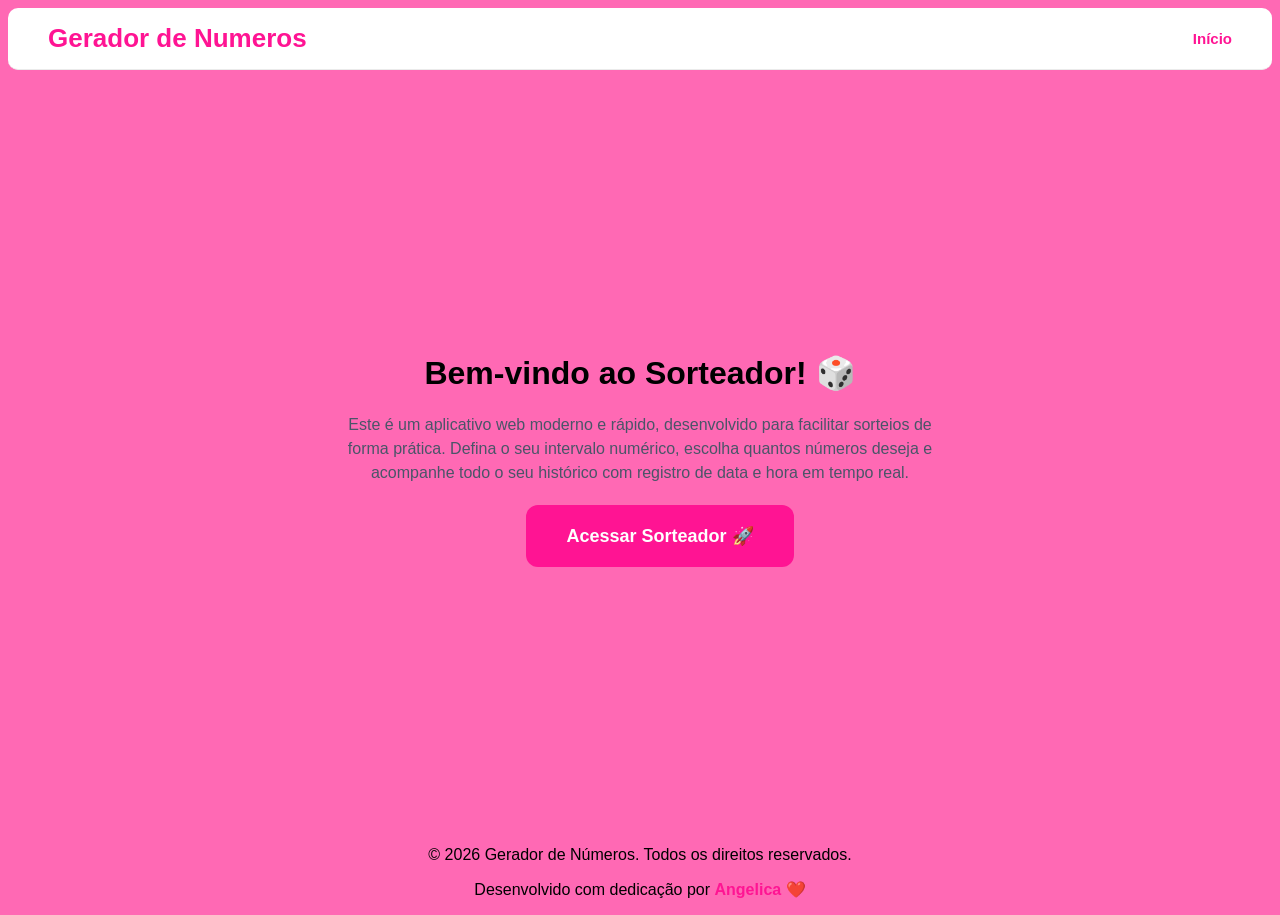
==== inicio.html @ ce0a9211 "Add files via upload" ====
<!DOCTYPE html>
<html lang="pt-BR">
<head>
    <meta charset="UTF-8">
    <meta name="viewport" content="width=device-width, initial-scale=1.0">
    <title>Início - Gerador de Números</title>
    <!-- Link para o arquivo CSS -->
    <link rel="stylesheet" href="style.css">
</head>
<body>

    <!-- Cabeçalho idêntico -->
    <header class="cabecalho-site">
        <a href="inicio.html" class="logo">Gerador de Numeros</a>
        <div class="menu-direito">
            <nav class="links-menu">
                <a href="inicio.html" style="color: #FF1493;">Início</a>
            </nav>
        </div>
    </header>
    
    <!-- Conteúdo Principal da Página de Início -->
    <main>
            
            <h1>Bem-vindo ao Sorteador! 🎲</h1>
            
            <p style="color: #4a5568; font-size: 16px; line-height: 1.5; max-width: 600px; margin: 0 auto;">
                Este é um aplicativo web moderno e rápido, desenvolvido para facilitar sorteios de forma prática. 
                Defina o seu intervalo numérico, escolha quantos números deseja e acompanhe todo o seu histórico 
                com registro de data e hora em tempo real.
            </p>

            <div style="margin-top: 20px;">
                <!-- Botão de Ação que leva direto para a página do sorteador -->
                <a href="index.html" class="btn-principal" style="display: inline-block; text-decoration: none; max-width: 250px; text-align: center;">
                    Acessar Sorteador 🚀
                </a>
            </div>

    </main>

    <!-- RODAPÉ DO SITE -->
    <footer class="rodape-site">
    <p>&copy; 2026 Gerador de Números. Todos os direitos reservados.</p>
    <p>Desenvolvido com dedicação por <a href="https://www.linkedin.com/in/angelicasouzasantos" target="_blank" class="link-rodape">Angelica</a> ❤️ </p>
</footer>

    <script src="script.js"></script>
</body>
</html>
---- style.css ----
body {
    background-color: #FF69B4;
    text-align: center;
    font-family: Arial, sans-serif;
}

/* ========================================= */
/* ESTILOS DO CABEÇALHO                      */
/* ========================================= */

.cabecalho-site {
    display: flex;
    justify-content: space-between; 
    align-items: center; 
    background-color: #ffffff;
    padding: 15px 40px; 
    border-bottom: 1px solid #eaeaea; 
    border-radius: 10px; 
}

.logo {
    color: #FF1493; 
    font-size: 26px;
    font-weight: bold;
    text-decoration: none;
}

.menu-direito {
    display: flex;
    align-items: center;
    gap: 30px; 
}

.links-menu {
    display: flex;
    gap: 20px; 
}

.links-menu a {
    text-decoration: none;
    color: #4a5568; 
    font-size: 15px;
    font-weight: bold;
}

.links-menu a:hover {
    color: #FF1493; 
}

.botoes-acao {
    display: flex;
    gap: 10px;
}

.btn-cabecalho {
    display: flex;
    align-items: center;
    gap: 8px;
    background-color: transparent;
    border: 1px solid #e2e8f0; 
    border-radius: 8px; 
    padding: 8px 12px;
    color: #4a5568;
    font-size: 14px;
    font-weight: bold;
    cursor: pointer;
}

.btn-cabecalho:hover {
    background-color: #f7fafc; 
}

.btn-lua {
    font-size: 18px;
    padding: 8px; 
}

.seta {
    font-size: 10px; 
}

/* ========================================= */
/* ESTRUTURA PRINCIPAL (CARTÃO BRANCO)       */
/* ========================================= */

main {
    display: flex;
    flex-direction: column; 
    justify-content: center; 
    align-items: center; 
    min-height: 80vh; 
    padding: 20px; /* Garante um respiro nas laterais em telas menores */
}

.cartao-principal {
    background-color: #ffffff; 
    border-radius: 20px; 
    padding: 40px; 
    width: 100%;
    max-width: 750px; 
    box-shadow: 0 10px 25px rgba(0, 0, 0, 0.05); 
    display: flex;
    flex-direction: column;
    gap: 30px; 
}

.cartao-principal h1 {
    color: #1a202c;
    font-size: 32px;
    margin: 0;
    text-align: center; 
}

/* ========================================= */
/* PAINEL DE SORTEIO E INPUTS                */
/* ========================================= */

.painel-sorteio {
    display: flex;
    align-items: center;
    justify-content: center;
    gap: 10px; 
    background-color: #f9f9f9; 
    padding: 20px;
    border-radius: 12px;
    color: #4a5568;
    max-width: 600px; 
    width: 100%; 
}

input[type="number"]::-webkit-inner-spin-button,
input[type="number"]::-webkit-outer-spin-button {
    -webkit-appearance: none;
    margin: 0;
}

input[type="number"] {
    -moz-appearance: textfield;
    appearance: textfield;
}

.quadrado-btn {
    width: 40px;
    height: 40px;
    background-color: transparent;
    border: 1px solid #e2e8f0;
    border-radius: 8px;
    font-size: 20px;
    color: #a0aec0;
    cursor: pointer;
}

.quadrado-btn:hover {
    background-color: #e2e8f0;
}

.quadrado-input {
    width: 60px;
    height: 40px;
    text-align: center;
    font-size: 20px;
    font-weight: bold;
    border: 1px solid #e2e8f0;
    border-radius: 8px;
    outline: none;
}

.texto-rosa {
    color: #FF1493;
}

/* ========================================= */
/* BOTÃO PRINCIPAL DE GERAR                  */
/* ========================================= */

.btn-principal {
    background-color: #FF1493;
    color: #ffffff;
    font-size: 18px;
    font-weight: bold;
    border: none;
    border-radius: 12px;
    padding: 20px;
    cursor: pointer;
    width: 100%; 
}

.btn-principal:hover {
    background-color: #d1107a; 
}

/* ========================================= */
/* MODAL (JANELA FLUTUANTE)                  */
/* ========================================= */
.modal-overlay {
    display: none; /* Escondido por padrão. O JS vai mudar para 'flex' */
    position: fixed;
    top: 0; left: 0; width: 100%; height: 100%;
    background-color: rgba(0, 0, 0, 0.6); /* Fundo escurecido */
    justify-content: center;
    align-items: center;
    z-index: 1000; /* Garante que fique por cima de tudo */
}

.modal-content {
    background-color: #ffffff;
    border-radius: 16px;
    width: 400px;
    text-align: center;
    overflow: hidden; /* Corta as quinas do cabeçalho colorido */
}

.modal-header {
    background-color: #d1107a; /* Rosa da foto */
    color: #ffffff;
    padding: 30px;
    position: relative;
}

.icone-hash {
    font-size: 24px;
    background-color: rgba(255,255,255, 0.2);
    width: 50px; height: 50px;
    line-height: 50px;
    border-radius: 50%;
    margin: 0 auto 10px auto;
}

.fechar-btn {
    position: absolute;
    top: 15px; right: 20px;
    background: transparent;
    border: none;
    color: #ffffff;
    font-size: 24px;
    cursor: pointer;
}

.modal-body {
    padding: 40px;
}

.numero-destaque {
    font-size: 48px;
    font-weight: bold;
    color: #ffffff;
    background-color: #d1107a;
    display: inline-block;
    padding: 15px 30px;
    border-radius: 12px;
}

/* ========================================= */
/* HISTÓRICO DE RESULTADOS                   */
/* ========================================= */
.historico-container {
    display: flex;
    flex-direction: column;
    gap: 15px;
    width: 100%;
}

.item-historico {
    background-color: #fff0e6; /* Fundo rosa bem claro */
    border-radius: 12px;
    padding: 20px;
    display: flex;
    flex-direction: column;
    align-items: center;
    gap: 5px;
}

.historico-numero {
    font-size: 36px;
    font-weight: bold;
    color: #d1107a;
}

.historico-texto {
    font-size: 14px;
    color: #666;
    font-weight: bold;
}

.item-historico {
    background-color: #ffe6f2; /* Fundo rosa bem clarinho */
    border-radius: 12px;
    padding: 20px;
    display: flex;
    flex-direction: column;
    align-items: center;
    gap: 5px;
}

.link-rodape {
    color: #FF1493; /* Usa o rosa da sua identidade visual */
    text-decoration: none;
    font-weight: bold;
}

.link-rodape:hover {
    text-decoration: underline; /* Sublinha quando passa o mouse */
}
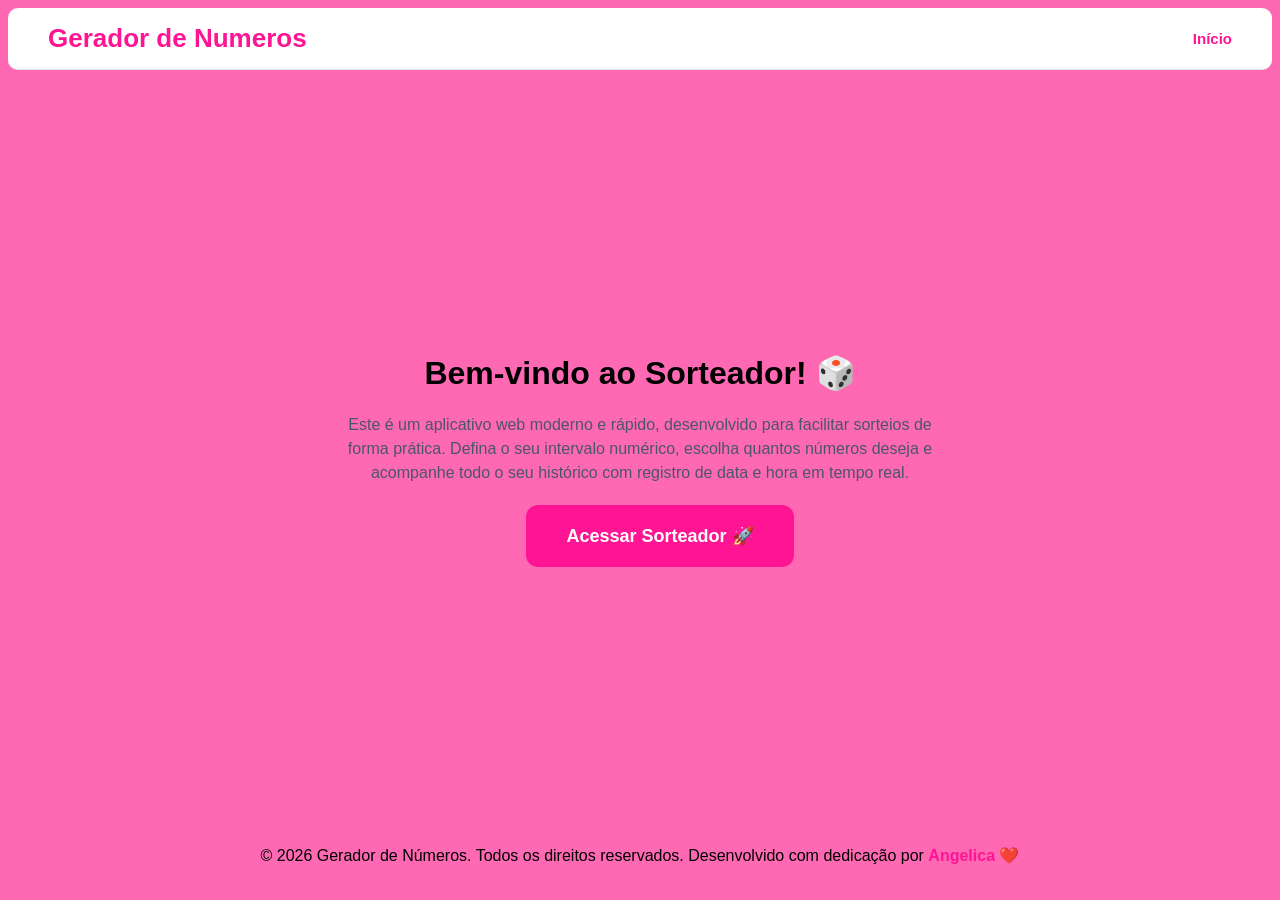
==== commit c1c125d4: "Add files via upload" ====
--- a/inicio.html
+++ b/inicio.html
@@ -41,8 +41,7 @@
 
     <!-- RODAPÉ DO SITE -->
     <footer class="rodape-site">
-    <p>&copy; 2026 Gerador de Números. Todos os direitos reservados.</p>
-    <p>Desenvolvido com dedicação por <a href="https://www.linkedin.com/in/angelicasouzasantos" target="_blank" class="link-rodape">Angelica</a> ❤️ </p>
+    <p>&copy; 2026 Gerador de Números. Todos os direitos reservados. Desenvolvido com dedicação por <a href="https://www.linkedin.com/in/angelicasouzasantos" target="_blank" class="link-rodape">Angelica</a> ❤️ </p>
 </footer>
 
     <script src="script.js"></script>
--- a/style.css
+++ b/style.css
@@ -292,6 +292,9 @@
     gap: 5px;
 }
 
+/* ========================================= */
+/* RODAPÉ DO SITE                            */
+/* ========================================= */
 .link-rodape {
     color: #FF1493; /* Usa o rosa da sua identidade visual */
     text-decoration: none;
